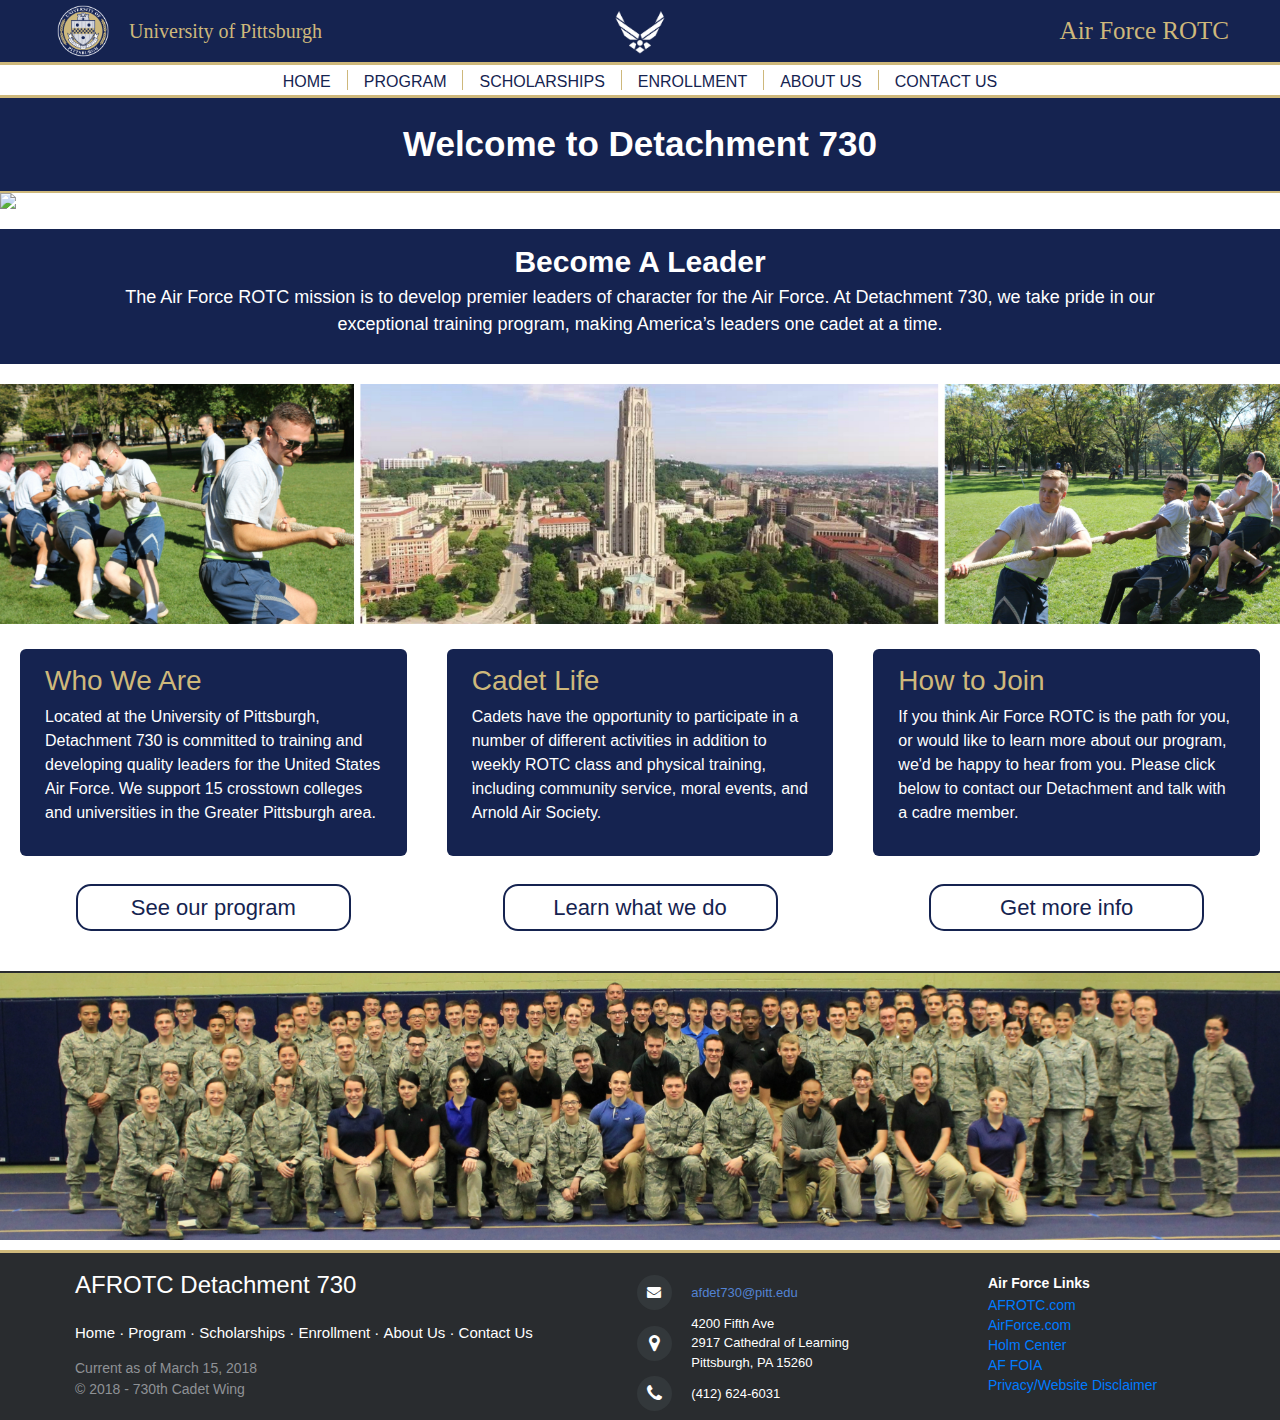
==== index.html @ fd26f133 "Move index page up a level" ====
<!doctype html>
<html lang="en">
  <head>
    <title>AFROTC Detachment 730</title>
    <!-- Required meta tags -->
    <meta charset="utf-8">
    <meta name="viewport" content="width=device-width, initial-scale=1, shrink-to-fit=no">

    <!-- CSS -->
    <link rel="stylesheet" href="css/bootstrap.min.css">
    <link rel="stylesheet" href="css/home_style.css">
      
    <!-- For frame -->
    <link rel="stylesheet" href="css/frame_style.css">
      
    <!-- For footer -->
    <meta http-equiv="X-UA-Compatible" content="IE=edge">
    <link rel="stylesheet" href="css/footer.css">
    <link rel="stylesheet" href="http://maxcdn.bootstrapcdn.com/font-awesome/4.2.0/css/font-awesome.min.css">

    
  </head>
  <body>
      
      <!-- This is the banner for the top of the page -->
      <table id="banner">
          <tr>
              <td id="pitt-icon-wrapper">
                  <img id="pitt-icon" src="media/pitt_insignia.svg.png">
              </td>
              
              <td id="pitt-name-wrapper">
                  <div id="pitt-name">University of Pittsburgh</div>
              </td>
              
              <td id="af-icon-wrapper">
                  <img id="af-icon" src="media/af_insignia.png">
              </td>
              
              <td id="rotc-title-wrapper">
                  <div id="rotc-title">Air Force ROTC</div>
              </td>
          </tr>
      </table>
      
      <!--  This is the navigation bar  -->
      <nav class="nav justify-content-center nav-adjustments">
          <a class="nav-link nav-buttons" style="border-left: none" href="#">Home</a>
          <a class="nav-link nav-buttons" href="html/program.html">Program</a>
          <a class="nav-link nav-buttons" href="html/scholarships.html">Scholarships</a>
          <a class="nav-link nav-buttons" href="html/enrollment.html">Enrollment</a>
          <a class="nav-link nav-buttons" href="html/cadet_life.html">about us</a>
          <a class="nav-link nav-buttons" href="html/contactus.html">contact us</a>
      </nav>
      
      <!-- This is the navigation bar when scrolling -->
      <nav id="scrolling-nav" class="nav justify-content-center nav-adjustments nav-scrolling fixed-top hide">
          <a class="nav-link nav-buttons-scrolling" style="border-left: none" href="#">Home</a>
          <a class="nav-link nav-buttons-scrolling" href="html/program.html">Program</a>
          <a class="nav-link nav-buttons-scrolling" href="html/scholarships.html">Scholarships</a>
          <a class="nav-link nav-buttons-scrolling" href="html/enrollment.html">Enrollment</a>
          <a class="nav-link nav-buttons-scrolling" href="html/cadet_life.html">about us</a>
          <a class="nav-link nav-buttons-scrolling" href="html/contactus.html">contact us</a>
      </nav>
      
      <!-------------------------------------------------  END FRAME ---------------------------------------------------->
   
      
      
      
      <!-------------------------------------------------  CONTENT START ---------------------------------------------------->
      <div id="welcome-message"><b>Welcome to Detachment 730</b></div>
      
      <img id="load-image" src="media/plane.png">

      <div class="info-message">
           <b>Become A Leader</b>
           <font size="4"><p>The Air Force ROTC mission is to develop premier leaders of character for the Air Force. At Detachment 730, we take pride in our exceptional training program, making America’s leaders one cadet at a time.</p></font>
      </div>

      <img id="load-image" src="media/home_collage.jpg">

      <div class="container-fluid text-center">    
           <div class="row content">
               <div class="col-md contact-types">
                    <h3 style="color: #ceb87b">Who We Are</h3>
                    <p>
                    Located at the University of Pittsburgh, Detachment 730 is committed to training and developing quality leaders for the United States Air Force. We support 15 crosstown colleges and universities in the Greater Pittsburgh area.
                    </p>
                </div>
               <div class="col-md contact-types"> 
                     <h3 style="color: #ceb87b">Cadet Life</h3>
                     <p>Cadets have the opportunity to participate in a number of different activities in addition to weekly ROTC class and physical training, including community service, moral events, and Arnold Air Society.
                     </p>
               </div>
               <div class="col-md contact-types">
                     <h3 style="color: #ceb87b">How to Join</h3>
                     <p>
                     If you think Air Force ROTC is the path for you, or would like to learn more about our program, we'd be happy to hear from you. Please click below to contact our Detachment and talk with a cadre member.
                     </p>
               </div>
           </div>
       </div>

       <div class="container-fluid text-center">    
           <div class="row content" style="margin-bottom: 40px;">
               <div class="col-md contact-types" style="text-align:center; background-color:white; padding:0px; margin:0px">
                    <button class="button" style="vertical-align:middle">
                        <a href="html/program.html"><span>See our program </span></a>
                    </button>
                </div>
               <div class="col-md contact-types" style="text-align:center; background-color:white; padding:0px; margin:0px">
                    <button class="button" style="vertical-align:middle">
                        <a href="html/cadet_life.html"><span>Learn what we do </span></a>
                    </button>
                </div>
               <div class="col-md contact-types" style="text-align:center; background-color:white; padding:0px; margin:0px">
                    <button class="button" style="vertical-align:middle">
                        <a href="html/contactus.html"><span>Get more info </span></a>
                    </button>
                </div>
           </div>
       </div>

       <img id="load-image" style="margin-bottom: 0px; border-top: 2px solid #292c2f" src="media/wing_pic.jpg">

      <!-------------------------------------------------  CONTENT END ---------------------------------------------------->

      <!-------------------------------------------------  FOOTER START ---------------------------------------------------->
      
    <footer class="footer-distributed">

      <div class="footer-left">

        <h3>AFROTC Detachment 730</h3>

        <p class="footer-links">
          <a href="#">Home</a>
          ·
          <a href="html/program.html">Program</a>
          ·
          <a href="html/scholarships.html">Scholarships</a>
          ·
          <a href="html/enrollment.html">Enrollment</a>
          ·
          <a href="html/cadet_life.html">About Us</a>
          ·
          <a href="html/contactus.html">Contact Us</a>
        </p>

        <p class="footer-company-name">Current as of March 15, 2018</p>

        <p class="footer-company-name">&copy; 2018 - 730th Cadet Wing</p>
      </div>

      <div class="footer-center">

        <div>
          <i class="fa fa-envelope"></i>
          <p><a href="mailto:afdet730@pitt.edu" style="font-color:white">afdet730@pitt.edu</a></p>
        </div>

        <div>
          <i class="fa fa-map-marker"></i>
          <p>4200 Fifth Ave<br>2917 Cathedral of Learning<br>Pittsburgh, PA 15260</p>
        </div>

        <div>
          <i class="fa fa-phone"></i>
          <p>(412) 624-6031</p>
        </div>

      </div>

      <div class="footer-right">


        <p class="footer-company-about-links">
          <span>Air Force Links</span>
          <a href="https://www.afrotc.com/" target="_blank">AFROTC.com</a> <br>
          <a href="https://www.airforce.com/" target="_blank">AirForce.com</a> <br>
          <a href="http://www.airuniversity.af.mil/Holm-Center/" target="_blank">Holm Center</a> <br>
          <a href="http://www.foia.af.mil/" target="_blank">AF FOIA</a><br>
          <a href="media/Disclaimer.pdf">Privacy/Website Disclaimer</a>
        </p>

      </div>

    </footer>

      <!-------------------------------------------------  FOOTER END ---------------------------------------------------->
      
      <!-- JavaScript -->
      <script src="js/jquery-3.2.1.slim.min.js" ></script>
      <script src="https://cdnjs.cloudflare.com/ajax/libs/popper.js/1.12.3/umd/popper.min.js"></script>
      <script src="js/bootstrap.min.js"></script>
      <script src="js/pageDynamics.js"></script>
  </body>
  <!-- test comment -->
</html>
---- css/home_style.css ----
/********************* Start Content CSS *****************/
/**********Only for main page "Welcome to Det 730"************/
#welcome-message{
    text-align: center;
    font-family: BentonSansRegular, Helvetica, Arial, sans-serif;
    font-size: 35px;
    padding: 20px;
    color: white;
    background-color: #152350;
    border-bottom: 2px solid #ceb87b;
}

#load-image{
    width: 100%;
    height: auto;
    margin-bottom: 20px;
}

/**blue background, white words, large margins on left and right**/
.info-message{
    text-align: center;
    font-family:BentonSansRegular, Helvetica, Arial, sans-serif;
    font-size:30px;
    padding: 10px;
    color:white;
    background-color: #152350;
    margin-bottom: 20px;
    padding-left: 100px;
    padding-right: 100px;
}

/**blue background, gold words, small margins**/
.info-main{
    text-align: left;
    font-family:BentonSansRegular, Helvetica, Arial, sans-serif;
    padding: 10px;
    color: #ceb87b;
    background-color: #152350;
    margin-bottom: 20px;
    padding-left: 25px;
    padding-right: 25px;
}

.contact-types{
    padding: 15px;
    padding-left: 25px;
    padding-right: 25px;
    margin: 20px;
    margin-top: 5px;
    margin-bottom: 8px;
    background-color: #152350;
    text-align: left;
    border-radius: 6px;
    font-family:BentonSansRegular, Helvetica, Arial, sans-serif;
    color: white;
}

.button {
  display: inline-block;
  border-radius: 15px;
  background-color: #FFFFFF;
  border: 2px solid #152350;
  color: #152350;
  text-align: center;
  font-size: 22px;
  padding: 5px;
  width: 275px;
  transition: all 0.2s;
  cursor: pointer;
  margin: 0px;
  margin-top:20px;
}

.button:hover {
  background-color: #152350;
  color:white;
}

.button span {
  cursor: pointer;
  display: inline-block;
  position: relative;
  transition: 0.2s;
  color:#152350;
}

.button span:after {
  content: '\00bb';
  position: absolute;
  opacity: 0;
  top: 0;
  right: -20px;
  transition: 0.2s;
  color:white;
}

.button:hover span {
  padding-right: 25px;
  color:white;
}

.button:hover span:after {
  opacity: 1;
  right: 0;
  color:white;
}
---- css/frame_style.css ----
body{
    background-color: white;
}

/******************* Start Frame CSS ********************/

#banner{
    background-color: #152350;
    width: 100%;
    height: 50px;
    white-space: nowrap;
}


#pitt-icon-wrapper{
    text-align: right;
    padding-right: 15px;
    width: 10%;
}

#pitt-icon{
    height: 60px;
    width: 60px;
    padding:0.25em;
}


#pitt-name-wrapper{
    font-size: 20px;
    width: 20%;
    min-width: 200px;
}

#pitt-name{
    color: #ceb87b; 
    font-family: Times New Roman;
}


#af-icon-wrapper{
    text-align: center;
    min-width: 200px;
    width: 40%
}

#af-icon{
    height: 55px;
    width: 60px;
    padding: 0.25em;
}


#rotc-title-wrapper{
    text-align: right;
    width: 30%;
}

#rotc-title{
    font-family: Times New Roman;
    font-size: 25px;
    color: #ceb87b;
    padding-right: 50px;
}

.nav-buttons{
    color: #152350;
    font-family: BentonSansRegular, Helvetica, Arial, sans-serif;
    text-transform: uppercase;
    border-left: 1px solid #ceb87b;
    height: 20px;
    line-height: 8px;
}

.nav-buttons-scrolling{
    color: white;
    height: 30px;
    font-family: BentonSansRegular, Helvetica, Arial, sans-serif;
    text-transform: uppercase;
    line-height: 15px;
    border-left: 1px solid #ceb87b;
}

.nav-adjustments{
    border-bottom: 3px solid #ceb87b;
    border-top: 3px solid #ceb87b;
    padding: 5px;
    background-color: white;
}

.nav-scrolling{
    border-top: none;
    background-color: #152350;
}

.scrolling-dropdown{
    display: none;
    position: absolute;
    background-color: #f9f9f9;
    min-width: 160px;
    box-shadow: 0px 8px 16px 0px rgba(0,0,0,0.2);
    z-index: 1;
}

.hide{
    display: none;
}


/************************ End Frame CSS ******************/
---- css/footer.css ----
.footer-distributed{
	background-color: #292c2f;
	box-shadow: 0 1px 1px 0 rgba(0, 0, 0, 0.12);
	box-sizing: border-box;
	width: 100%;
	text-align: left;
	font: bold 8px;
    font-family: BentonSansRegular, Helvetica, Arial, sans-serif;
	padding: 18px 75px;
	margin-top: 10px;
	padding-bottom: 5px;
	border-top: 3px solid #ceb87b;
}

.footer-distributed .footer-left,
.footer-distributed .footer-center,
.footer-distributed .footer-right{
	display: inline-block;
	vertical-align: top;
}

/* Footer left */

.footer-distributed .footer-left{
	width: 48%;
}

/* The company logo */

.footer-distributed h3{
	color:  #ffffff;
	font: normal 24px 'Cookie';
	font-family: BentonSansRegular, Helvetica, Arial, sans-serif;
	margin: 0;
}

.footer-distributed h3 span{
	color:  #5383d3;
}

/* Footer links */

.footer-distributed .footer-links{
	color:  #ffffff;
	margin: 20px 0 12px;
	padding: 0;
	font-size: 15px;
}

.footer-distributed .footer-links a{
	display:inline-block;
	line-height: 1.8;
	text-decoration: none;
	color:  inherit;
}

.footer-distributed .footer-company-name{
	color:  #8f9296;
	font-size: 14px;
	font-weight: normal;
	margin: 0;
}

/* Footer Center */

.footer-distributed .footer-center{
	width: 32%;
}

.footer-distributed .footer-center i{
	background-color:  #33383b;
	color: #ffffff;
	font-size: 19px;
	width: 35px;
	height: 35px;
	border-radius: 50%;
	text-align: center;
	line-height: 36px;
	margin: 4px 15px;
	vertical-align: middle;
}

.footer-distributed .footer-center i.fa-envelope{
	font-size: 14px;
	line-height: 35px;
}

.footer-distributed .footer-center p{
	display: inline-block;
	color: #ffffff;
	vertical-align: middle;
	margin:0;
	font-size:13px;
}

.footer-distributed .footer-center p span{
	display:block;
	font-weight: normal;
	font-size:14px;
	line-height:2;
}

.footer-distributed .footer-center p a{
	color:  #5383d3;
	text-decoration: none;
}


/* Footer Right */

.footer-distributed .footer-right{
	width: 15%;
}

.footer-distributed .footer-company-about{
	line-height: 20px;
	color:  #ffffff;
	font-size: 14px;
	font-weight: bold;
	margin: 0;
	display: inline-block;
}

.footer-distributed .footer-company-about-links{
	line-height: 20px;
	color:  #ffffff;
	font-size: 14px;
	font-weight: normal;
	margin: 0;
	display: inline-block;
}

.footer-distributed .footer-company-about-links span{
	display: block;
	color:  #ffffff;
	font-size: 14px;
	font-weight: bold;
	margin-top: 2px;
	margin-bottom: 2px;
}

.footer-distributed .footer-icons{
	display: inline-block;
}

.footer-distributed .footer-icons a{
	display: inline-block;
	width: 25px;
	height: 25px;
	cursor: pointer;
	background-color:  #33383b;
	border-radius: 2px;

	font-size: 20px;
	color: #ffffff;
	text-align: center;
	line-height: 25px;

	margin-right: 3px;
	margin-bottom: 5px;
}

/* If you don't want the footer to be responsive, remove these media queries */

@media (max-width: 880px) {

	.footer-distributed{
		font: bold 14px sans-serif;
	}

	.footer-distributed .footer-left,
	.footer-distributed .footer-center,
	.footer-distributed .footer-right{
		display: block;
		width: 100%;
		margin-bottom: 40px;
		text-align: center;
	}

	.footer-distributed .footer-center i{
		margin-left: 0;
	}

}
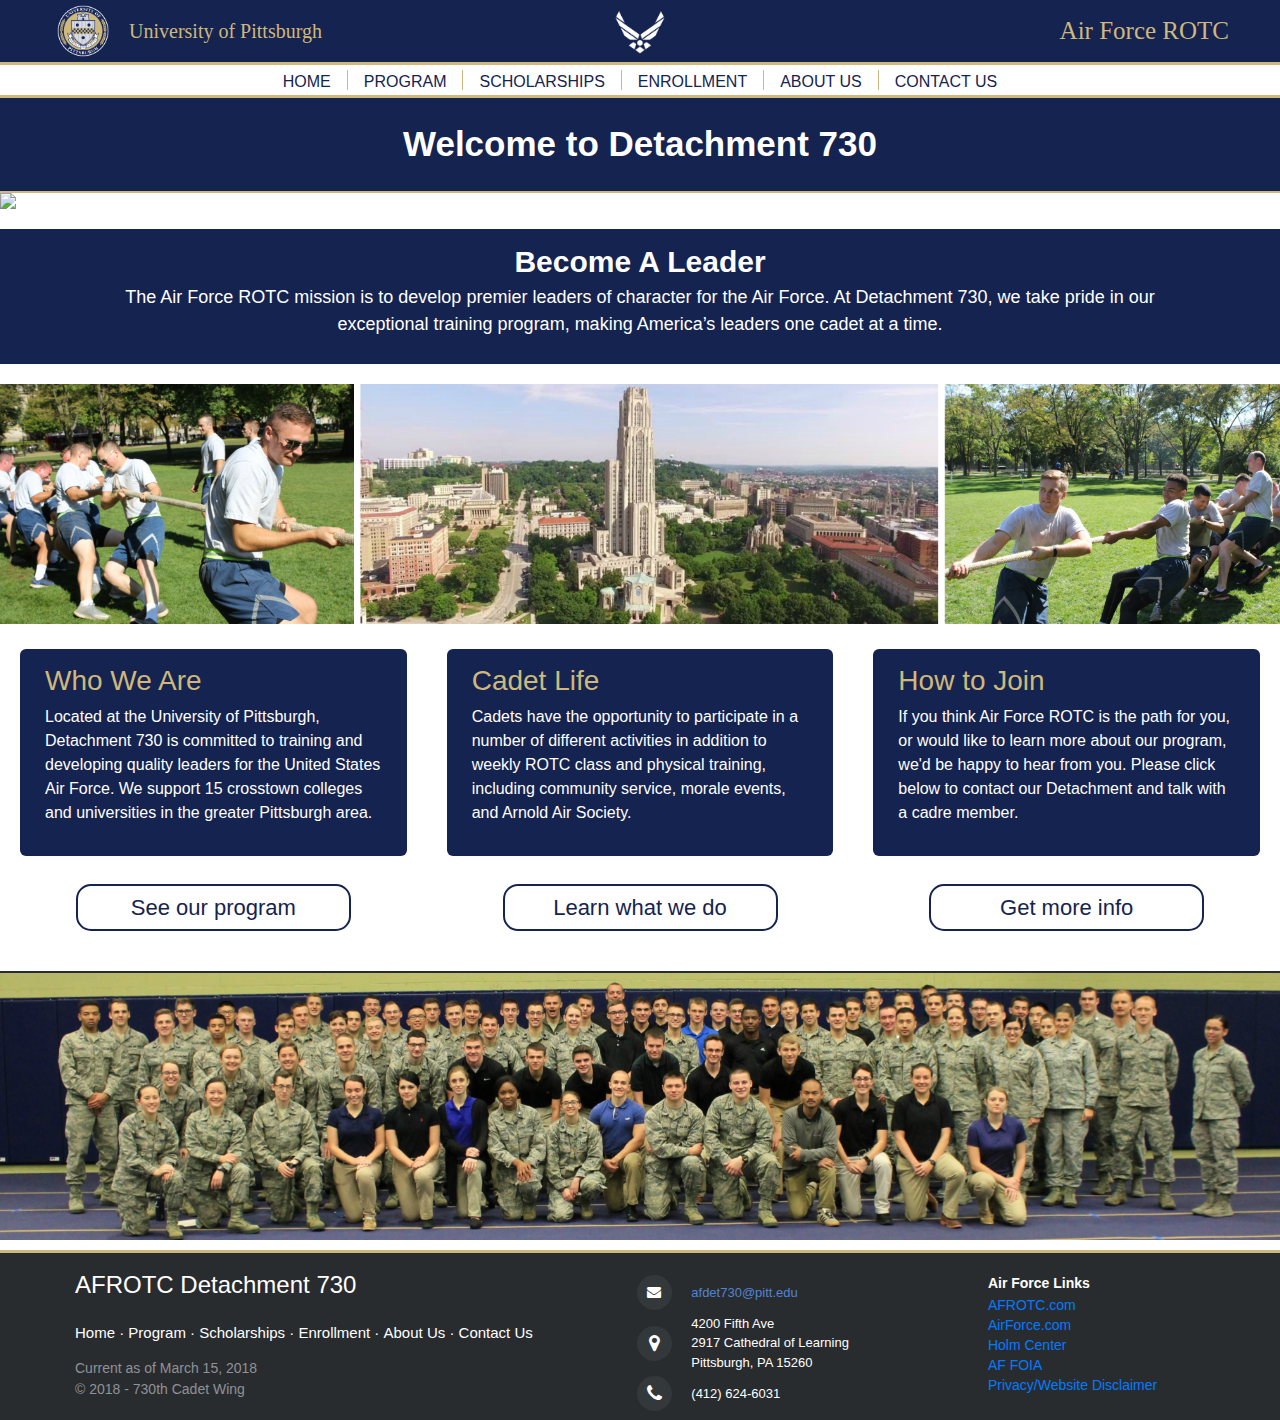
==== commit b2260cb4: "Family suggestions" ====
--- a/index.html
+++ b/index.html
@@ -85,12 +85,12 @@
                <div class="col-md contact-types">
                     <h3 style="color: #ceb87b">Who We Are</h3>
                     <p>
-                    Located at the University of Pittsburgh, Detachment 730 is committed to training and developing quality leaders for the United States Air Force. We support 15 crosstown colleges and universities in the Greater Pittsburgh area.
+                    Located at the University of Pittsburgh, Detachment 730 is committed to training and developing quality leaders for the United States Air Force. We support 15 crosstown colleges and universities in the greater Pittsburgh area.
                     </p>
                 </div>
                <div class="col-md contact-types"> 
                      <h3 style="color: #ceb87b">Cadet Life</h3>
-                     <p>Cadets have the opportunity to participate in a number of different activities in addition to weekly ROTC class and physical training, including community service, moral events, and Arnold Air Society.
+                     <p>Cadets have the opportunity to participate in a number of different activities in addition to weekly ROTC class and physical training, including community service, morale events, and Arnold Air Society.
                      </p>
                </div>
                <div class="col-md contact-types">
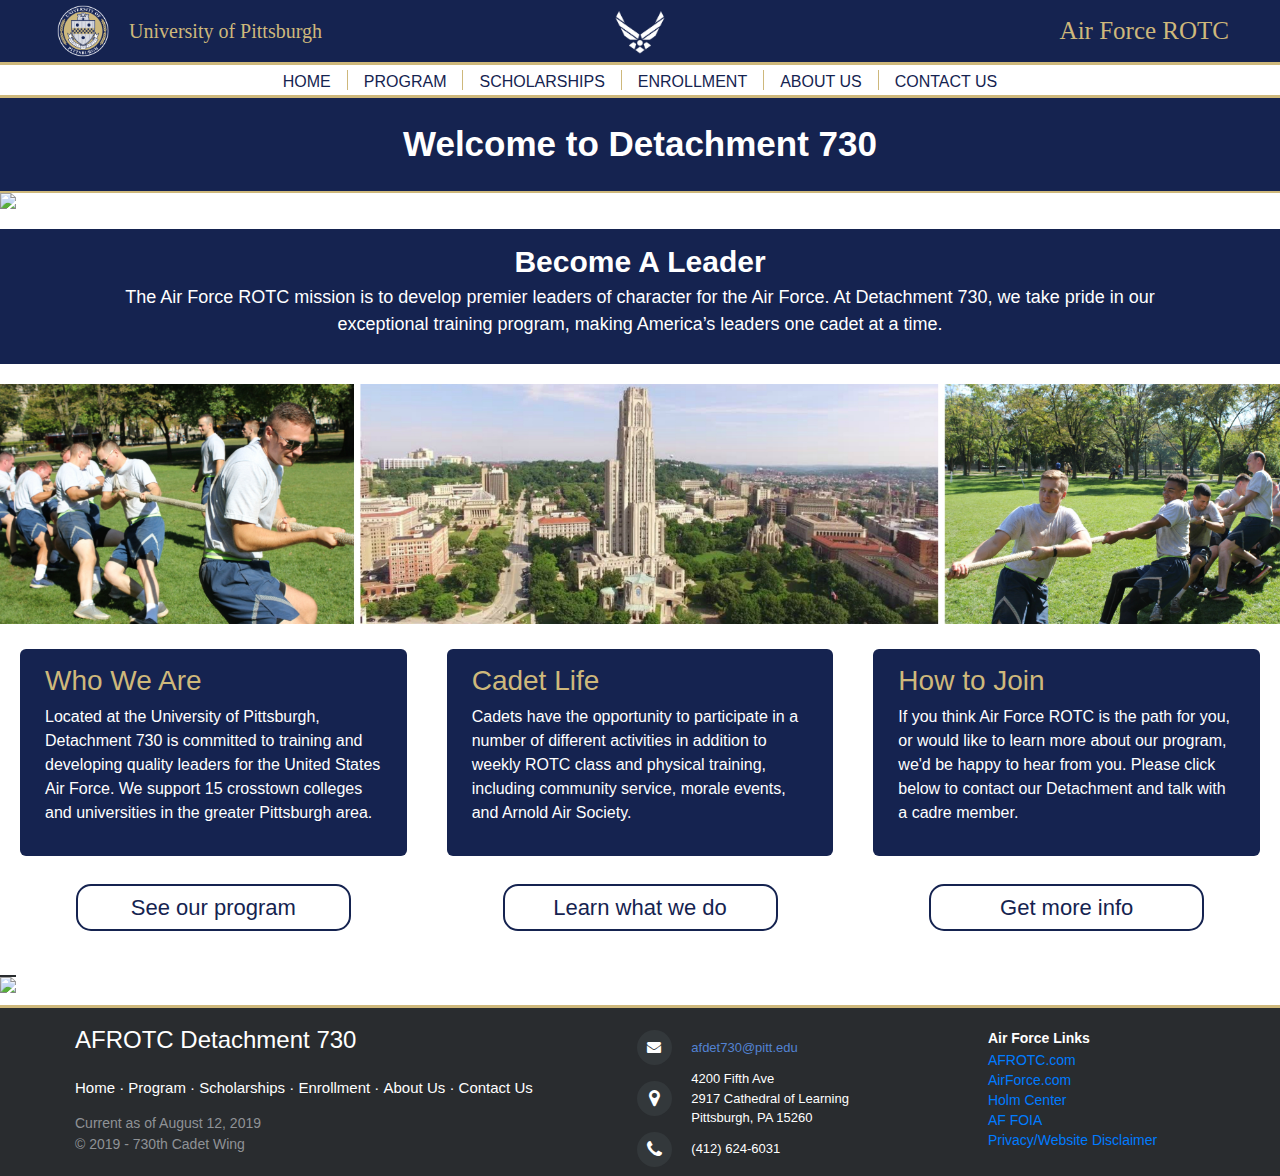
==== commit 885b7c03: "Updated media and cadre" ====
--- a/index.html
+++ b/index.html
@@ -122,7 +122,7 @@
            </div>
        </div>
 
-       <img id="load-image" style="margin-bottom: 0px; border-top: 2px solid #292c2f" src="media/wing_pic.jpg">
+       <img id="load-image" style="margin-bottom: 0px; border-top: 2px solid #292c2f" src="media/wing_pic_2019.png">
 
       <!-------------------------------------------------  CONTENT END ---------------------------------------------------->
 
@@ -148,9 +148,9 @@
           <a href="html/contactus.html">Contact Us</a>
         </p>
 
-        <p class="footer-company-name">Current as of March 15, 2018</p>
-
-        <p class="footer-company-name">&copy; 2018 - 730th Cadet Wing</p>
+        <p class="footer-company-name">Current as of August 12, 2019</p>
+
+        <p class="footer-company-name">&copy; 2019 - 730th Cadet Wing</p>
       </div>
 
       <div class="footer-center">
